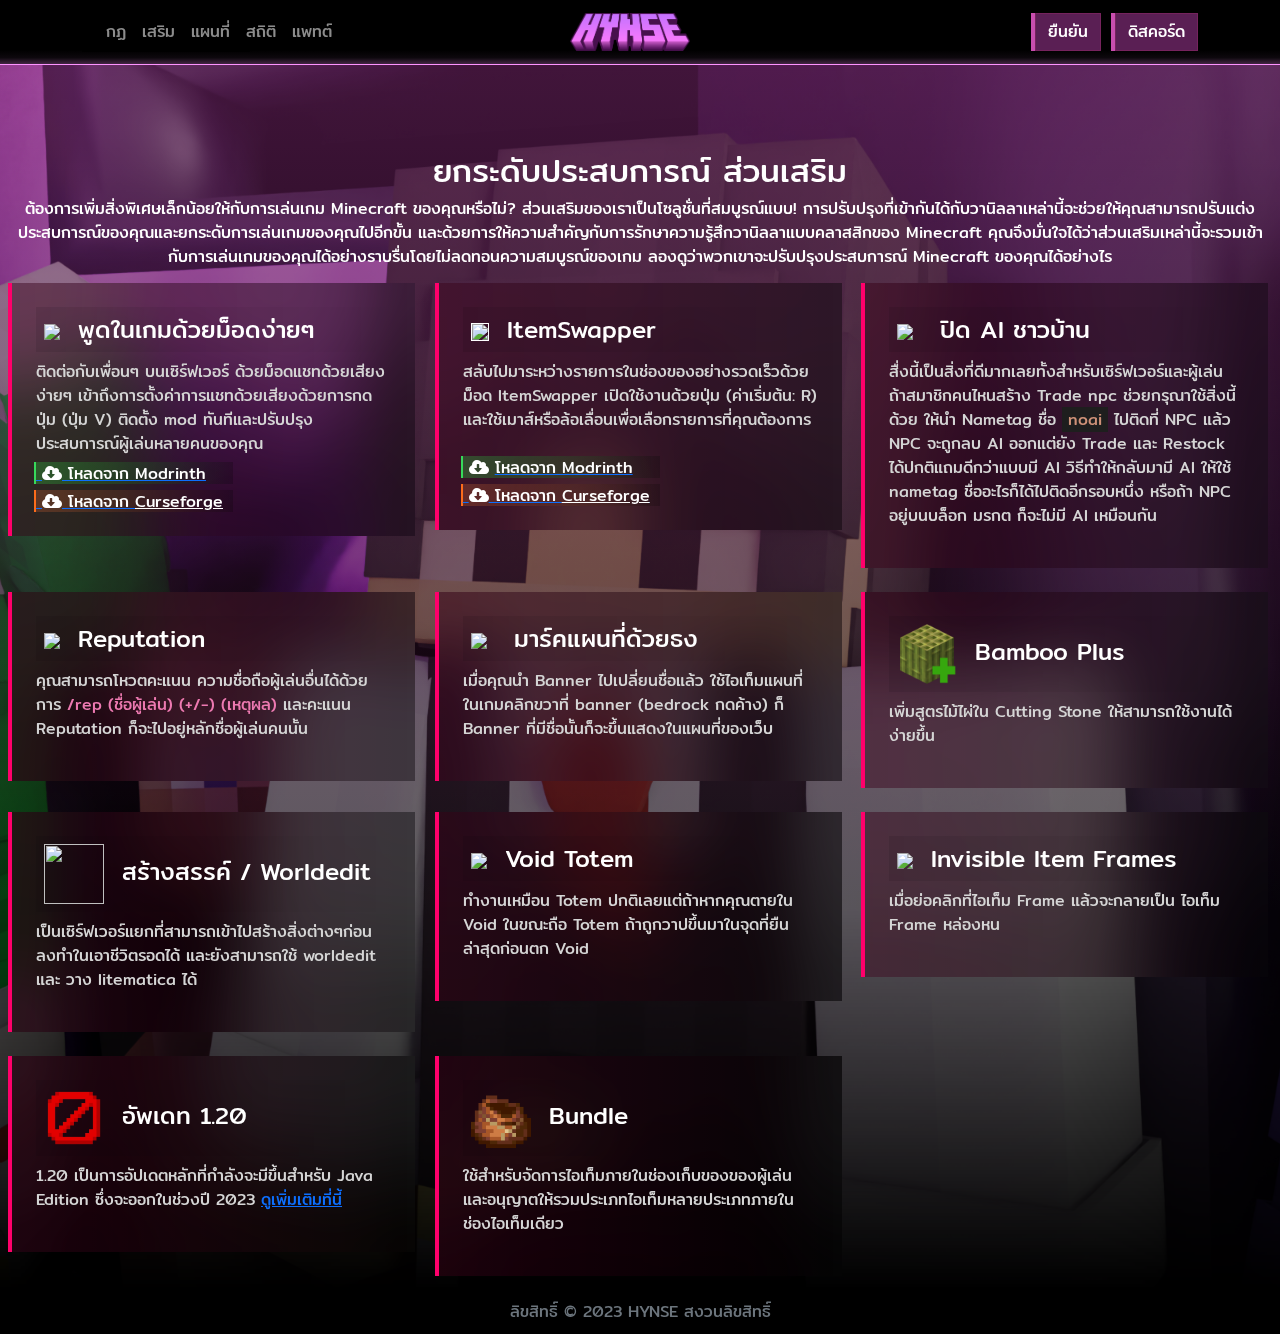
==== add/index.html @ a667f6a5 "ok ?" ====
<!DOCTYPE html><html lang="en"><head><meta charset="utf-8"><meta name="viewport" content="width=device-width, initial-scale=1.0, shrink-to-fit=no"><title>Hynse</title><meta name="theme-color" content="#ee77fc"><meta name="theme-color" content="#f6adf7"><meta name="twitter:title" content="Hynse"><meta name="twitter:card" content="summary_large_image"><meta property="og:type" content="website"><meta name="description" content="Join our friendly Minecraft Vanilla SMP community! Build, explore, and have fun with us."><meta property="og:image" content="https://hynse.xyz/assets/img/fialll.png"><meta name="twitter:image" content="https://hynse.xyz/assets/img/fialll.png"><meta name="twitter:description" content="Join our friendly Minecraft Vanilla SMP community! Build, explore, and have fun with us."><link rel="icon" type="image/webp" sizes="160x160" href="assets/img/Barrier_29_JE2_BE2.webp?h=d96793850f11bf1a2253c2ca79b911f8"><link rel="icon" type="image/webp" sizes="160x160" href="assets/img/Barrier_29_JE2_BE2.webp?h=d96793850f11bf1a2253c2ca79b911f8"><link rel="icon" type="image/webp" sizes="160x160" href="assets/img/Barrier_29_JE2_BE2.webp?h=d96793850f11bf1a2253c2ca79b911f8"><link rel="icon" type="image/webp" sizes="160x160" href="assets/img/Barrier_29_JE2_BE2.webp?h=d96793850f11bf1a2253c2ca79b911f8"><link rel="icon" type="image/webp" sizes="160x160" href="assets/img/Barrier_29_JE2_BE2.webp?h=d96793850f11bf1a2253c2ca79b911f8"><link rel="stylesheet" href="assets/bootstrap/css/bootstrap.min.css?h=025df1ec88740cad5ff14bb3380da6dd"><link rel="manifest" href="manifest.json?h=17667fe75cbc5a45f17fec8d36daf47d"><link rel="stylesheet" href="https://use.fontawesome.com/releases/v5.12.0/css/all.css"><link rel="stylesheet" href="assets/css/styles.min.css?h=5a03b7ab7f29a39e323f016cb0fefbed"></head><body style="font-family: Mitr, sans-serif;background: rgb(0,0,0);"><nav class="navbar navbar-dark navbar-expand-md bg-dark py-3" style="--bs-dark: #000000;--bs-dark-rgb: 0,0,0;box-shadow: 0px 1px rgb(254,147,255);height: 64px;background: linear-gradient(0deg, rgba(254,147,255,0.26), rgba(255,158,255,0.05) 10%, rgb(0,0,0) 22%, #000000 48%);"><div class="container"><a class="navbar-brand d-flex align-items-center" href="../"><span class="d-flex justify-content-center align-items-center me-2 bs-icon" style="background: rgba(0,0,0,0);width: 150px;"><img src="assets/img/clean.png?h=e074d24e19dea896b72e2fbdc719786b" style="width: 120px;"></span></a><button data-bs-toggle="collapse" class="navbar-toggler border-0 shadow-none" data-bs-target="#navcol-6"><span class="visually-hidden">Toggle navigation</span><span class="navbar-toggler-icon"></span></button><div class="collapse navbar-collapse flex-grow-0 order-md-first" id="navcol-6" style="backdrop-filter: blur(5px) brightness(37%);"><ul class="navbar-nav me-auto" style="width: 167.953px;padding-left: 16px;"><li class="nav-item"><a class="nav-link" href="../rules">กฏ</a></li><li class="nav-item"><a class="nav-link" href="../add">เสริม</a></li><li class="nav-item"><a class="nav-link" href="../maps">แผนที่</a></li><li class="nav-item"><a class="nav-link" href="../statistics">สถิติ</a></li><li class="nav-item"><a class="nav-link" href="../patch">แพทต์</a></li></ul><div class="d-md-none my-2"><a class="btn btn-primary" role="button" style="margin-right: 17px;margin-left: 16px;margin-bottom: 8px;box-shadow: -5px 0px var(--bs-btn-hover-border-color);border-radius: 0px;" href="../join">ยืนยัน</a><a class="btn btn-primary" role="button" style="margin-bottom: 8px;border-radius: 0px;box-shadow: -5px 0px var(--bs-btn-hover-border-color);" href="../discord">ดิสคอร์ด</a></div></div><div class="d-none d-md-block"><a class="btn btn-primary" role="button" href="../join" style="margin-right: 14px;border-radius: 0px;box-shadow: -4px 0px #c94eae;">ยืนยัน</a><a class="btn btn-primary" role="button" href="../discord" style="padding-top: 6px;border-radius: 0px;box-shadow: -4px 0px #c94eae;">ดิสคอร์ด</a></div></div></nav><div class="container py-4 py-xl-5" style="width: 100%;max-width: 100%;background: linear-gradient(0deg, black, rgba(0,0,0,0.58) 31%, rgba(113,35,101,0.57)), url(&quot;assets/img/0019.png?h=3fcc32753471f95927506f631bbe4429&quot;) center / cover no-repeat;color: rgb(255,255,255);height: 90%;padding-bottom: 13px !important;min-height: 90%;"><div class="row mb-5"><div class="col-md-8 col-xl-6 text-center mx-auto" style="width: 100%;padding-top: 39px;"><h2 style="color: rgb(255,255,255);">ยกระดับประสบการณ์ ส่วนเสริม</h2><p class="w-lg-50">ต้องการเพิ่มสิ่งพิเศษเล็กน้อยให้กับการเล่นเกม Minecraft ของคุณหรือไม่? ส่วนเสริมของเราเป็นโซลูชั่นที่สมบูรณ์แบบ! การปรับปรุงที่เข้ากันได้กับวานิลลาเหล่านี้จะช่วยให้คุณสามารถปรับแต่งประสบการณ์ของคุณและยกระดับการเล่นเกมของคุณไปอีกขั้น และด้วยการให้ความสำคัญกับการรักษาความรู้สึกวานิลลาแบบคลาสสิกของ Minecraft คุณจึงมั่นใจได้ว่าส่วนเสริมเหล่านี้จะรวมเข้ากับการเล่นเกมของคุณได้อย่างราบรื่นโดยไม่ลดทอนความสมบูรณ์ของเกม ลองดูว่าพวกเขาจะปรับปรุงประสบการณ์ Minecraft ของคุณได้อย่างไร</p></div></div><div class="row gy-4 row-cols-1 row-cols-md-2 row-cols-xl-3" style="margin-top: -74px;"><div class="col-md-6"><div class="p-4" style="backdrop-filter: blur(35px) brightness(61%);box-shadow: -4px 0px #ff006b;background: linear-gradient(90deg, rgba(255,0,107,0.1), rgba(0,0,0,0));"><h4 style="backdrop-filter: brightness(0%);padding: 8px;"><img src="https://cdn.modrinth.com/data/9eGKb6K1/icon.png" style="width: 60px;">&nbsp; พูดในเกมด้วยม็อดง่ายๆ</h4><p style="color: rgb(213,213,213);margin-bottom: 0px;height: 102px;">ติดต่อกับเพื่อนๆ บนเซิร์ฟเวอร์ ด้วยม็อดแชทด้วยเสียงง่ายๆ เข้าถึงการตั้งค่าการแชทด้วยเสียงด้วยการกดปุ่ม (ปุ่ม V) ติดตั้ง mod ทันทีและปรับปรุงประสบการณ์ผู้เล่นหลายคนของคุณ<br></p><p style="color: rgb(213,213,213);height: 22px;margin-bottom: 6px;box-shadow: -2px 0px 0px rgb(55,217,91);background: linear-gradient(90deg, rgba(45,162,57,0.4), rgba(0,0,0,0.21));width: 197px;"><a href="https://modrinth.com/mod/simple-voice-chat" target="_blank">&nbsp;</a><i class="fas fa-cloud-download-alt" style="color: rgb(255,255,255);"></i><a href="https://modrinth.com/mod/simple-voice-chat" target="_blank"><span style="color: rgb(255, 255, 255);">&nbsp;โหลดจาก Modrinth</span></a><br></p><p style="color: rgb(213,213,213);height: 22px;margin-bottom: 0px;box-shadow: -2px 0px 0px rgb(252,108,27);background: linear-gradient(90deg, rgba(162,80,45,0.4), rgba(0,0,0,0.21));width: 197px;"><a href="https://www.curseforge.com/minecraft/mc-mods/simple-voice-chat" target="_blank">&nbsp;</a><i class="fas fa-cloud-download-alt" style="color: rgb(255,255,255);"></i><a href="https://www.curseforge.com/minecraft/mc-mods/simple-voice-chat" target="_blank"><span style="color: rgb(255, 255, 255);">&nbsp;โหลดจาก&nbsp;</span></a><a href="https://www.curseforge.com/minecraft/mc-mods/simple-voice-chat" target="_blank"><span style="text-decoration: underline; color: rgb(255, 255, 255);">Curseforge</span></a><br></p></div></div><div class="col-md-6"><div class="p-4" style="backdrop-filter: blur(35px) brightness(61%);box-shadow: -4px 0px #ff006b;background: linear-gradient(90deg, rgba(255,0,107,0.1), rgba(0,0,0,0));"><h4 style="backdrop-filter: brightness(0%);padding: 8px;"><img src="https://cdn.modrinth.com/data/RPOSBQgq/3e732c663c11291062cc08d8305e6a3f4763aa1d.png" style="width: 60px;border: 1px solid rgb(255,255,255);box-shadow: 0px 0px;">&nbsp; ItemSwapper</h4><p style="color: rgb(213,213,213);margin-bottom: 0px;height: 96px;">สลับไปมาระหว่างรายการในช่องของอย่างรวดเร็วด้วยม็อด ItemSwapper เปิดใช้งานด้วยปุ่ม (ค่าเริ่มต้น: R) และใช้เมาส์หรือล้อเลื่อนเพื่อเลือกรายการที่คุณต้องการ<br><br></p><p style="color: rgb(213,213,213);height: 22px;margin-bottom: 6px;box-shadow: -2px 0px 0px rgb(55,217,91);background: linear-gradient(90deg, rgba(45,162,57,0.4), rgba(0,0,0,0.21));width: 197px;">&nbsp;<i class="fas fa-cloud-download-alt" style="color: rgb(255,255,255);"></i><span style="color: rgb(255, 255, 255);">&nbsp;</span><a href="https://modrinth.com/mod/itemswapper" target="_blank"><span style="color: rgb(255, 255, 255);">โหลดจาก Modrinth</span></a><br></p><p style="color: rgb(213,213,213);height: 22px;margin-bottom: 0px;box-shadow: -2px 0px 0px rgb(252,108,27);background: linear-gradient(90deg, rgba(162,80,45,0.4), rgba(0,0,0,0.21));width: 197px;"><a href="https://www.curseforge.com/minecraft/mc-mods/itemswapper" target="_blank">&nbsp;</a><i class="fas fa-cloud-download-alt" style="color: rgb(255,255,255);"></i><a href="https://www.curseforge.com/minecraft/mc-mods/itemswapper" target="_blank"><span style="color: rgb(255, 255, 255);">&nbsp;โหลดจาก&nbsp;</span></a><a href="https://www.curseforge.com/minecraft/mc-mods/itemswapper" target="_blank"><span style="text-decoration: underline; color: rgb(255, 255, 255);">Curseforge</span></a><br></p></div></div><div class="col-md-6"><div class="p-4" style="backdrop-filter: blur(35px) brightness(61%);box-shadow: -4px 0px #ff006b;background: linear-gradient(90deg, rgba(255,0,107,0.1), rgba(0,0,0,0));"><h4 style="backdrop-filter: brightness(0%);padding: 8px;"><img src="https://minecraftfaces.com/wp-content/bigfaces/big-villager-face.png" style="width: 60px;">&nbsp; &nbsp;ปิด&nbsp;AI ชาวบ้าน</h4><p style="color: rgb(213,213,213);"><span style="color: var(--bs-card-color); background-color: initial;">สื่งนี้เป็นสิ่งที่ดีมากเลยทั้งสำหรับเซิร์ฟเวอร์และผู้เล่น ถ้าสมาชิกคนไหนสร้าง Trade npc ช่วยกรุณาใช้สิ่งนี้ด้วย ให้นำ Nametag ชื่อ&nbsp;</span><span style="color: rgb(206, 145, 120); background-color: rgb(30, 30, 30);">&nbsp;noai&nbsp;</span><span style="color: var(--bs-card-color); background-color: initial;">&nbsp;ไปติดที่ NPC แล้ว NPC จะถูกลบ AI ออกแต่ยัง Trade และ Restock ได้ปกติแถมดีกว่าแบบมี AI วิธีทำให้กลับมามี AI ให้ใช้ nametag ชื่ออะไรก็ได้ไปติดอีกรอบหนึ่ง หรือถ้า NPC อยู่บนบล็อก มรกต ก็จะไม่มี AI เหมือนกัน</span><br></p></div></div><div class="col-md-6"><div class="p-4" style="backdrop-filter: blur(35px) brightness(61%);box-shadow: -4px 0px #ff006b;background: linear-gradient(90deg, rgba(255,0,107,0.1), rgba(0,0,0,0));"><h4 style="backdrop-filter: brightness(0%);padding: 8px;"><img src="https://cdn.modrinth.com/data/tIzx0Tnh/89fbb2deaa96146a2d5098bd99501d0bfac73eb3.png" style="width: 60px;">&nbsp; Reputation</h4><p style="color: rgb(213,213,213);">คุณสามารถโหวตคะแนน ความชื่อถือผู้เล่นอื่นได้ด้วย การ <span style="color: rgb(237, 121, 177);">/rep (ชื่อผู้เล่น) (+/-) (เหตุผล)</span> และคะแนน Reputation ก็จะไปอยู่หลักชื่อผู้เล่นคนนั้น</p></div></div><div class="col-md-6"><div class="p-4" style="backdrop-filter: blur(35px) brightness(61%);box-shadow: -4px 0px #ff006b;background: linear-gradient(90deg, rgba(255,0,107,0.1), rgba(0,0,0,0));"><h4 style="backdrop-filter: brightness(0%);padding: 8px;"><img src="https://www.spigotmc.org/data/resource_icons/88/88979.jpg?1613216734" style="width: 60px;">&nbsp; &nbsp;มาร์คแผนที่ด้วยธง</h4><p style="color: rgb(213,213,213);">เมื่อคุณนำ Banner ไปเปลี่ยนชื่อแล้ว ใช้ไอเท็มแผนที่ในเกมคลิกขวาที่ banner (bedrock กดค้าง) ก็ Banner ที่มีชื่อนั้นก็จะขึ้นแสดงในแผนที่ของเว็บ</p></div></div><div class="col-md-6"><div class="p-4" style="backdrop-filter: blur(35px) brightness(61%);box-shadow: -4px 0px #ff006b;background: linear-gradient(90deg, rgba(255,0,107,0.1), rgba(0,0,0,0));"><h4 style="backdrop-filter: brightness(0%);padding: 8px;"><img src="assets/img/Block_of_Bamboo_JE2.png?h=621485961ec3f457bf470f9cc90daad4" style="width: 60px;">&nbsp; Bamboo Plus</h4><p style="color: rgb(213,213,213);">เพิ่มสูตรไม้ไผ่ใน Cutting Stone ให้สามารถใช้งานได้ง่ายขึ้น</p></div></div><div class="col-md-6"><div class="p-4" style="backdrop-filter: blur(35px) brightness(61%);box-shadow: -4px 0px #ff006b;background: linear-gradient(90deg, rgba(255,0,107,0.1), rgba(0,0,0,0));"><h4 style="backdrop-filter: brightness(0%);padding: 8px;"><img src="https://enginehub.org/_next/static/media/worldedit-icon.48f7b47a.png" style="width: 60px;" width="60" height="60">&nbsp; สร้างสรรค์ / Worldedit</h4><p style="color: rgb(213,213,213);">เป็นเซิร์ฟเวอร์แยกที่สามารถเข้าไปสร้างสิ่งต่างๆก่อนลงทำในเอาชีวิตรอดได้ และยังสามารถใช้ worldedit และ วาง litematica ได้</p></div></div><div class="col-md-6"><div class="p-4" style="backdrop-filter: blur(35px) brightness(61%);box-shadow: -4px 0px #ff006b;background: linear-gradient(90deg, rgba(255,0,107,0.1), rgba(0,0,0,0));"><h4 style="backdrop-filter: brightness(0%);padding: 8px;"><img src="https://media.forgecdn.net/avatars/346/907/637496198155528136.png" style="width: 60px;">&nbsp; Void Totem</h4><p style="color: rgb(213,213,213);">ทำงานเหมือน Totem ปกติเลยแต่ถ้าหากคุณตายใน Void ในขณะถือ Totem ถ้าถูกวาปขึ้นมาในจุดที่ยืนล่าสุดก่อนตก Void</p></div></div><div class="col-md-6"><div class="p-4" style="backdrop-filter: blur(35px) brightness(61%);box-shadow: -4px 0px #ff006b;background: linear-gradient(90deg, rgba(255,0,107,0.1), rgba(0,0,0,0));"><h4 style="backdrop-filter: brightness(0%);padding: 8px;"><img src="https://static.planetminecraft.com/files/image/minecraft/data-pack/2020/283/12731794-invisible-item-frames-x_l.webp" style="width: 60px;">&nbsp; Invisible Item Frames</h4><p style="color: rgb(213,213,213);">เมื่อย่อคลิกที่ไอเท็ม Frame แล้วจะกลายเป็น ไอเท็ม Frame หล่องหน</p></div></div><div class="col-md-6"><div class="p-4" style="backdrop-filter: blur(35px) brightness(61%);box-shadow: -4px 0px #ff006b;background: linear-gradient(90deg, rgba(255,0,107,0.1), rgba(0,0,0,0));"><h4 style="backdrop-filter: brightness(0%);padding: 8px;"><img src="assets/img/Barrier_29_JE2_BE2.webp?h=d96793850f11bf1a2253c2ca79b911f8" style="width: 60px;">&nbsp; อัพเดท 1.20</h4><p style="color: rgb(213,213,213);"><span style="color: var(--bs-card-color); background-color: initial;">1.20 เป็นการอัปเดตหลักที่กำลังจะมีขึ้นสำหรับ Java Edition ซึ่งจะออกในช่วงปี 2023&nbsp;</span><a href="https://minecraft.fandom.com/wiki/Java_Edition_1.20"><span style="color: var(--bs-link-color); background-color: initial;">ดูเพิ่มเติมที่นี้</span></a><br></p></div></div><div class="col-md-6"><div class="p-4" style="backdrop-filter: blur(35px) brightness(61%);box-shadow: -4px 0px #ff006b;background: linear-gradient(90deg, rgba(255,0,107,0.1), rgba(0,0,0,0));"><h4 style="backdrop-filter: brightness(0%);padding: 8px;"><img src="assets/img/Bundle_JE2.png?h=54779ab8bd50c41a351d8bd94dde86e4" style="width: 60px;">&nbsp; Bundle</h4><p style="color: rgb(213,213,213);">ใช้สำหรับจัดการไอเท็มภายในช่องเก็บของของผู้เล่น และอนุญาตให้รวมประเภทไอเท็มหลายประเภทภายในช่องไอเท็มเดียว<br></p></div></div></div></div><footer style="background: #000000;height: 5vh;"><div class="container d-md-flex justify-content-md-center align-items-md-center py-4 py-lg-5" style="padding-top: 6px!important;height: 100%;padding-bottom: 6px!important;"><hr><div class="d-flex justify-content-between align-items-center pt-3" style="padding-top: 0px !important;"><p class="text-muted d-md-flex justify-content-md-center align-items-md-center mb-0">ลิขสิทธิ์ © 2023 HYNSE สงวนลิขสิทธิ์<br></p><ul class="list-inline mb-0"></ul></div></div></footer><script src="https://cdnjs.cloudflare.com/ajax/libs/jquery/3.6.0/jquery.min.js"></script><script src="https://cdn.jsdelivr.net/npm/bootstrap@5.2.2/dist/js/bootstrap.bundle.min.js"></script><script src="assets/js/script.min.js?h=9ded01a605c31cbf3428dee8e52473a3"></script></body></html>
---- add/assets/css/styles.min.css ----
@font-face{font-family:Mitr;src:url(../../assets/fonts//s/mitr/v11/pxiLypw5ucZF-Sg4Maj_.woff2?h=e57b99984607ef0287b23e6c9ca3bd6f) format('woff2');font-weight:400;font-style:normal;font-display:swap;unicode-range:U+0E01-0E5B,U+200C-200D,U+25CC}@font-face{font-family:Mitr;src:url(../../assets/fonts//s/mitr/v11/pxiLypw5ucZF-TM4Maj_.woff2?h=e57b99984607ef0287b23e6c9ca3bd6f) format('woff2');font-weight:400;font-style:normal;font-display:swap;unicode-range:U+0102-0103,U+0110-0111,U+0128-0129,U+0168-0169,U+01A0-01A1,U+01AF-01B0,U+1EA0-1EF9,U+20AB}@font-face{font-family:Mitr;src:url(../../assets/fonts//s/mitr/v11/pxiLypw5ucZF-TI4Maj_.woff2?h=e57b99984607ef0287b23e6c9ca3bd6f) format('woff2');font-weight:400;font-style:normal;font-display:swap;unicode-range:U+0100-024F,U+0259,U+1E00-1EFF,U+2020,U+20A0-20AB,U+20AD-20CF,U+2113,U+2C60-2C7F,U+A720-A7FF}@font-face{font-family:Mitr;src:url(../../assets/fonts//s/mitr/v11/pxiLypw5ucZF-Tw4MQ.woff2?h=e57b99984607ef0287b23e6c9ca3bd6f) format('woff2');font-weight:400;font-style:normal;font-display:swap;unicode-range:U+0000-00FF,U+0131,U+0152-0153,U+02BB-02BC,U+02C6,U+02DA,U+02DC,U+2000-206F,U+2074,U+20AC,U+2122,U+2191,U+2193,U+2212,U+2215,U+FEFF,U+FFFD}.accordion collapse{border:0}.accordion-button:focus{box-shadow:none;border:none}.accordion-button:not(.collapsed){background:0 0;color:#ff9800;box-shadow:none;border-bottom:none}.accordion-button::after{width:auto;height:auto;content:"+";font-size:40px;background-image:none;font-weight:100;color:#1b6ce5;transform:translateY(-4px)}.accordion-button:not(.collapsed)::after{width:auto;height:auto;background-image:none;content:"-";font-size:48px;transform:translate(-5px,-4px);transform:rotate(0)}.cd-words-wrapper{display:inline-block;position:relative;text-align:left;font-size:70px}.cd-words-wrapper b{display:inline-block;position:absolute;white-space:nowrap;left:0;top:0}.blc{font-size:70px}.cd-words-wrapper b.is-visible{position:relative}.cd-headline.clip span{display:inline-block;padding:.2em 0}.cd-headline.clip .cd-words-wrapper{overflow:hidden;vertical-align:top}.cd-headline.clip b,.feature:hover>.overlay{opacity:0}.cd-headline b.is-visible{opacity:1;font-weight:900}h2{color:#690}.feature{height:60vh;overflow:hidden}.feature-picture{height:100%;width:100%;transition:.5s;-webkit-transition:.5s}.feature:hover>.feature-picture{transform:scale(1.1)}.overlay{background-color:rgba(0,0,0,.7);position:absolute;top:0;height:100%;width:100%;display:flex;opacity:1;transition:opacity .5s}.fit-cover{object-fit:cover}.bs-icon{--bs-icon-size:.75rem;display:flex;flex-shrink:0;justify-content:center;align-items:center;font-size:var(--bs-icon-size);width:calc(var(--bs-icon-size) * 2);height:calc(var(--bs-icon-size) * 2);color:var(--bs-primary)}.bs-icon-xs{--bs-icon-size:1rem;width:calc(var(--bs-icon-size) * 1.5);height:calc(var(--bs-icon-size) * 1.5)}.bs-icon-sm{--bs-icon-size:1rem}.bs-icon-md{--bs-icon-size:1.5rem}.bs-icon-lg{--bs-icon-size:2rem}.bs-icon-xl{--bs-icon-size:2.5rem}.bs-icon.bs-icon-primary{color:var(--bs-white);background:var(--bs-primary)}.bs-icon.bs-icon-primary-light{color:var(--bs-primary);background:rgba(var(--bs-primary-rgb),.2)}.bs-icon.bs-icon-semi-white{color:var(--bs-primary);background:rgba(255,255,255,.5)}.bs-icon.bs-icon-rounded{border-radius:.5rem}.bs-icon.bs-icon-circle{border-radius:50%}.header{position:relative;text-align:center;background:linear-gradient(60deg,#543ab7 0,#00acc1 100%);color:#fff}.inner-header{height:65vh;width:100%;margin:0;padding:0}.flex{display:flex;justify-content:center;align-items:center;text-align:center}.waves{position:relative;width:100%;height:15vh;margin-bottom:-7px;min-height:100px;max-height:150px}.content{position:relative;height:20vh;text-align:center;background-color:#fff}@media (max-width:768px){.waves{height:40px;min-height:40px}.content{height:30vh}}.btn-primary{--bs-btn-color:#fff;--bs-btn-bg:rgba(197,68,184,0.46);--bs-btn-border-color:rgba(128,37,97,0.7);--bs-btn-hover-color:#fff;--bs-btn-hover-bg:rgba(224,100,212,0.61);--bs-btn-hover-border-color:rgba(239,98,217,0.74);--bs-btn-focus-shadow-rgb:49,132,253;--bs-btn-active-color:#fff;--bs-btn-active-bg:#980aca;--bs-btn-active-border-color:#ffffff;--bs-btn-active-shadow:inset 0 3px 5px rgba(0, 0, 0, 0.125);--bs-btn-disabled-color:#777777;--bs-btn-disabled-bg:#fd0dc8;--bs-btn-disabled-border-color:#a9aaab}.btn-outline-primary{--bs-btn-color:#aa719d;--bs-btn-border-color:#8f407d;--bs-btn-hover-color:#ffffff;--bs-btn-hover-bg:rgba(253,13,229,0.3);--bs-btn-hover-border-color:rgba(231,76,206,0.61);--bs-btn-focus-shadow-rgb:13,110,253;--bs-btn-active-color:#fff;--bs-btn-active-bg:#0d6efd;--bs-btn-active-border-color:#0d6efd;--bs-btn-active-shadow:inset 0 3px 5px rgba(0, 0, 0, 0.125);--bs-btn-disabled-color:#0d6efd;--bs-btn-disabled-bg:transparent;--bs-btn-disabled-border-color:#0d6efd;--bs-gradient:none}.bg-primary{--bs-bg-opacity:1;background-color:#bb1d2f!important}
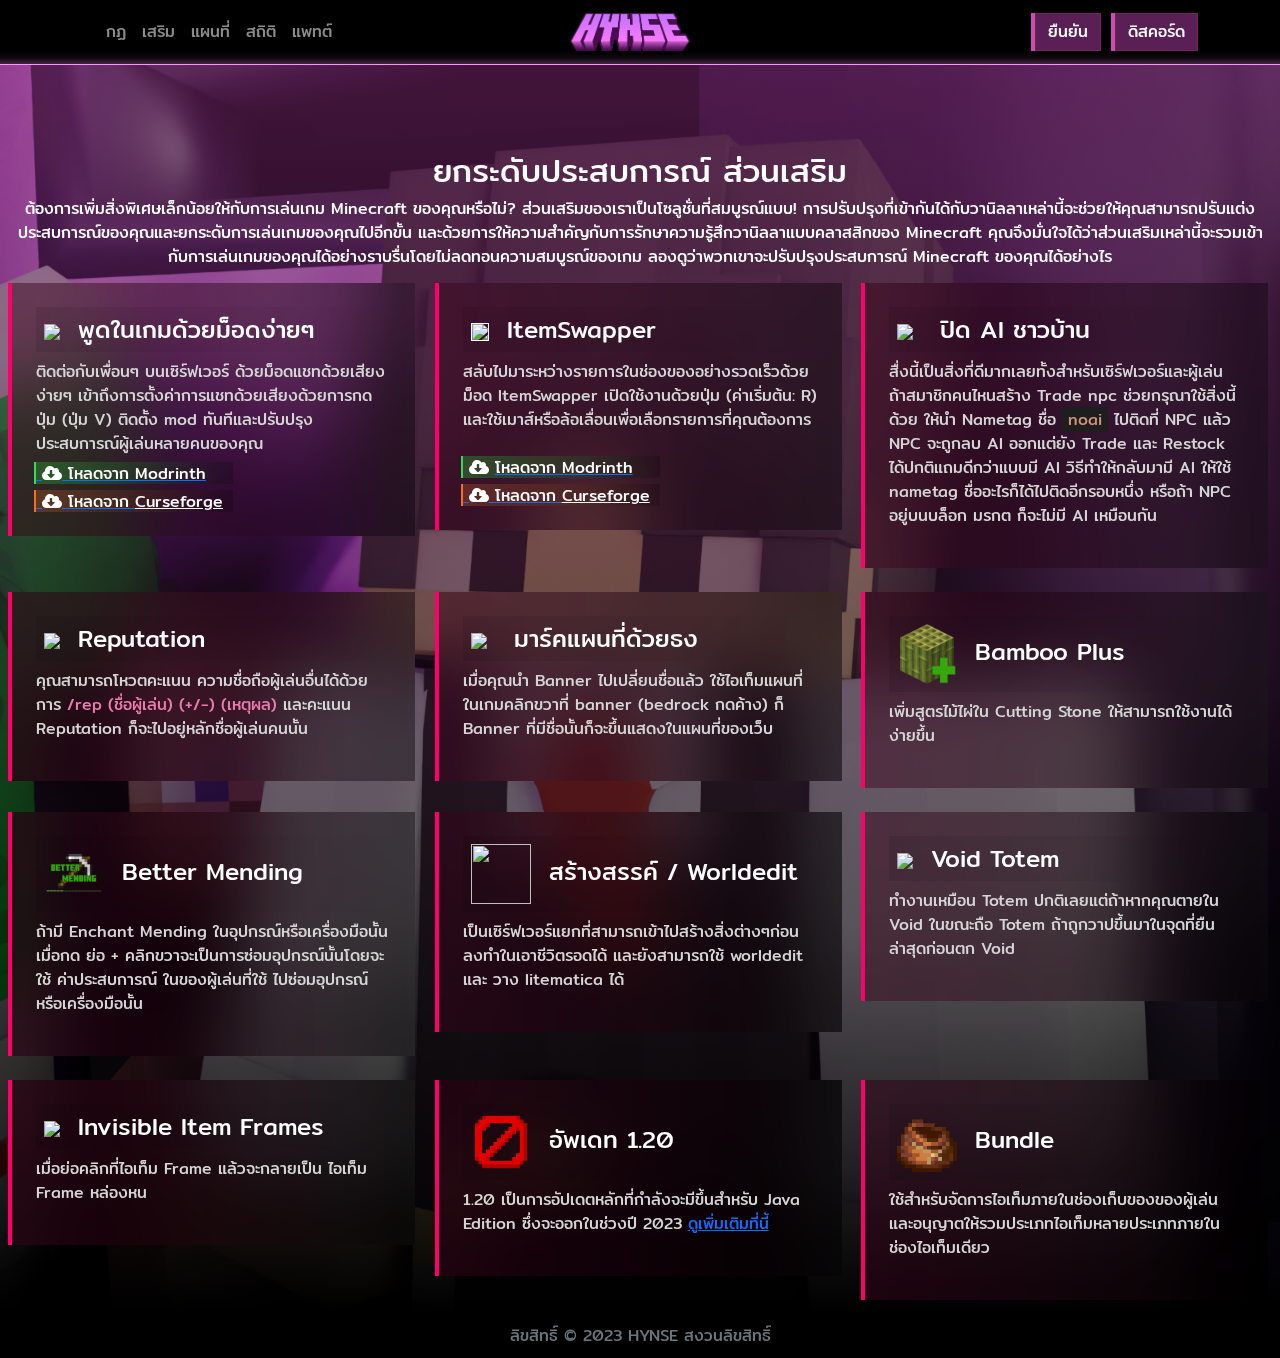
==== commit 2c2b22cf: "update better mending" ====
--- a/add/index.html
+++ b/add/index.html
@@ -1 +1 @@
-<!DOCTYPE html><html lang="en"><head><meta charset="utf-8"><meta name="viewport" content="width=device-width, initial-scale=1.0, shrink-to-fit=no"><title>Hynse</title><meta name="theme-color" content="#ee77fc"><meta name="theme-color" content="#f6adf7"><meta name="twitter:title" content="Hynse"><meta name="twitter:card" content="summary_large_image"><meta property="og:type" content="website"><meta name="description" content="Join our friendly Minecraft Vanilla SMP community! Build, explore, and have fun with us."><meta property="og:image" content="https://hynse.xyz/assets/img/fialll.png"><meta name="twitter:image" content="https://hynse.xyz/assets/img/fialll.png"><meta name="twitter:description" content="Join our friendly Minecraft Vanilla SMP community! Build, explore, and have fun with us."><link rel="icon" type="image/webp" sizes="160x160" href="assets/img/Barrier_29_JE2_BE2.webp?h=d96793850f11bf1a2253c2ca79b911f8"><link rel="icon" type="image/webp" sizes="160x160" href="assets/img/Barrier_29_JE2_BE2.webp?h=d96793850f11bf1a2253c2ca79b911f8"><link rel="icon" type="image/webp" sizes="160x160" href="assets/img/Barrier_29_JE2_BE2.webp?h=d96793850f11bf1a2253c2ca79b911f8"><link rel="icon" type="image/webp" sizes="160x160" href="assets/img/Barrier_29_JE2_BE2.webp?h=d96793850f11bf1a2253c2ca79b911f8"><link rel="icon" type="image/webp" sizes="160x160" href="assets/img/Barrier_29_JE2_BE2.webp?h=d96793850f11bf1a2253c2ca79b911f8"><link rel="stylesheet" href="assets/bootstrap/css/bootstrap.min.css?h=025df1ec88740cad5ff14bb3380da6dd"><link rel="manifest" href="manifest.json?h=17667fe75cbc5a45f17fec8d36daf47d"><link rel="stylesheet" href="https://use.fontawesome.com/releases/v5.12.0/css/all.css"><link rel="stylesheet" href="assets/css/styles.min.css?h=5a03b7ab7f29a39e323f016cb0fefbed"></head><body style="font-family: Mitr, sans-serif;background: rgb(0,0,0);"><nav class="navbar navbar-dark navbar-expand-md bg-dark py-3" style="--bs-dark: #000000;--bs-dark-rgb: 0,0,0;box-shadow: 0px 1px rgb(254,147,255);height: 64px;background: linear-gradient(0deg, rgba(254,147,255,0.26), rgba(255,158,255,0.05) 10%, rgb(0,0,0) 22%, #000000 48%);"><div class="container"><a class="navbar-brand d-flex align-items-center" href="../"><span class="d-flex justify-content-center align-items-center me-2 bs-icon" style="background: rgba(0,0,0,0);width: 150px;"><img src="assets/img/clean.png?h=e074d24e19dea896b72e2fbdc719786b" style="width: 120px;"></span></a><button data-bs-toggle="collapse" class="navbar-toggler border-0 shadow-none" data-bs-target="#navcol-6"><span class="visually-hidden">Toggle navigation</span><span class="navbar-toggler-icon"></span></button><div class="collapse navbar-collapse flex-grow-0 order-md-first" id="navcol-6" style="backdrop-filter: blur(5px) brightness(37%);"><ul class="navbar-nav me-auto" style="width: 167.953px;padding-left: 16px;"><li class="nav-item"><a class="nav-link" href="../rules">กฏ</a></li><li class="nav-item"><a class="nav-link" href="../add">เสริม</a></li><li class="nav-item"><a class="nav-link" href="../maps">แผนที่</a></li><li class="nav-item"><a class="nav-link" href="../statistics">สถิติ</a></li><li class="nav-item"><a class="nav-link" href="../patch">แพทต์</a></li></ul><div class="d-md-none my-2"><a class="btn btn-primary" role="button" style="margin-right: 17px;margin-left: 16px;margin-bottom: 8px;box-shadow: -5px 0px var(--bs-btn-hover-border-color);border-radius: 0px;" href="../join">ยืนยัน</a><a class="btn btn-primary" role="button" style="margin-bottom: 8px;border-radius: 0px;box-shadow: -5px 0px var(--bs-btn-hover-border-color);" href="../discord">ดิสคอร์ด</a></div></div><div class="d-none d-md-block"><a class="btn btn-primary" role="button" href="../join" style="margin-right: 14px;border-radius: 0px;box-shadow: -4px 0px #c94eae;">ยืนยัน</a><a class="btn btn-primary" role="button" href="../discord" style="padding-top: 6px;border-radius: 0px;box-shadow: -4px 0px #c94eae;">ดิสคอร์ด</a></div></div></nav><div class="container py-4 py-xl-5" style="width: 100%;max-width: 100%;background: linear-gradient(0deg, black, rgba(0,0,0,0.58) 31%, rgba(113,35,101,0.57)), url(&quot;assets/img/0019.png?h=3fcc32753471f95927506f631bbe4429&quot;) center / cover no-repeat;color: rgb(255,255,255);height: 90%;padding-bottom: 13px !important;min-height: 90%;"><div class="row mb-5"><div class="col-md-8 col-xl-6 text-center mx-auto" style="width: 100%;padding-top: 39px;"><h2 style="color: rgb(255,255,255);">ยกระดับประสบการณ์ ส่วนเสริม</h2><p class="w-lg-50">ต้องการเพิ่มสิ่งพิเศษเล็กน้อยให้กับการเล่นเกม Minecraft ของคุณหรือไม่? ส่วนเสริมของเราเป็นโซลูชั่นที่สมบูรณ์แบบ! การปรับปรุงที่เข้ากันได้กับวานิลลาเหล่านี้จะช่วยให้คุณสามารถปรับแต่งประสบการณ์ของคุณและยกระดับการเล่นเกมของคุณไปอีกขั้น และด้วยการให้ความสำคัญกับการรักษาความรู้สึกวานิลลาแบบคลาสสิกของ Minecraft คุณจึงมั่นใจได้ว่าส่วนเสริมเหล่านี้จะรวมเข้ากับการเล่นเกมของคุณได้อย่างราบรื่นโดยไม่ลดทอนความสมบูรณ์ของเกม ลองดูว่าพวกเขาจะปรับปรุงประสบการณ์ Minecraft ของคุณได้อย่างไร</p></div></div><div class="row gy-4 row-cols-1 row-cols-md-2 row-cols-xl-3" style="margin-top: -74px;"><div class="col-md-6"><div class="p-4" style="backdrop-filter: blur(35px) brightness(61%);box-shadow: -4px 0px #ff006b;background: linear-gradient(90deg, rgba(255,0,107,0.1), rgba(0,0,0,0));"><h4 style="backdrop-filter: brightness(0%);padding: 8px;"><img src="https://cdn.modrinth.com/data/9eGKb6K1/icon.png" style="width: 60px;">&nbsp; พูดในเกมด้วยม็อดง่ายๆ</h4><p style="color: rgb(213,213,213);margin-bottom: 0px;height: 102px;">ติดต่อกับเพื่อนๆ บนเซิร์ฟเวอร์ ด้วยม็อดแชทด้วยเสียงง่ายๆ เข้าถึงการตั้งค่าการแชทด้วยเสียงด้วยการกดปุ่ม (ปุ่ม V) ติดตั้ง mod ทันทีและปรับปรุงประสบการณ์ผู้เล่นหลายคนของคุณ<br></p><p style="color: rgb(213,213,213);height: 22px;margin-bottom: 6px;box-shadow: -2px 0px 0px rgb(55,217,91);background: linear-gradient(90deg, rgba(45,162,57,0.4), rgba(0,0,0,0.21));width: 197px;"><a href="https://modrinth.com/mod/simple-voice-chat" target="_blank">&nbsp;</a><i class="fas fa-cloud-download-alt" style="color: rgb(255,255,255);"></i><a href="https://modrinth.com/mod/simple-voice-chat" target="_blank"><span style="color: rgb(255, 255, 255);">&nbsp;โหลดจาก Modrinth</span></a><br></p><p style="color: rgb(213,213,213);height: 22px;margin-bottom: 0px;box-shadow: -2px 0px 0px rgb(252,108,27);background: linear-gradient(90deg, rgba(162,80,45,0.4), rgba(0,0,0,0.21));width: 197px;"><a href="https://www.curseforge.com/minecraft/mc-mods/simple-voice-chat" target="_blank">&nbsp;</a><i class="fas fa-cloud-download-alt" style="color: rgb(255,255,255);"></i><a href="https://www.curseforge.com/minecraft/mc-mods/simple-voice-chat" target="_blank"><span style="color: rgb(255, 255, 255);">&nbsp;โหลดจาก&nbsp;</span></a><a href="https://www.curseforge.com/minecraft/mc-mods/simple-voice-chat" target="_blank"><span style="text-decoration: underline; color: rgb(255, 255, 255);">Curseforge</span></a><br></p></div></div><div class="col-md-6"><div class="p-4" style="backdrop-filter: blur(35px) brightness(61%);box-shadow: -4px 0px #ff006b;background: linear-gradient(90deg, rgba(255,0,107,0.1), rgba(0,0,0,0));"><h4 style="backdrop-filter: brightness(0%);padding: 8px;"><img src="https://cdn.modrinth.com/data/RPOSBQgq/3e732c663c11291062cc08d8305e6a3f4763aa1d.png" style="width: 60px;border: 1px solid rgb(255,255,255);box-shadow: 0px 0px;">&nbsp; ItemSwapper</h4><p style="color: rgb(213,213,213);margin-bottom: 0px;height: 96px;">สลับไปมาระหว่างรายการในช่องของอย่างรวดเร็วด้วยม็อด ItemSwapper เปิดใช้งานด้วยปุ่ม (ค่าเริ่มต้น: R) และใช้เมาส์หรือล้อเลื่อนเพื่อเลือกรายการที่คุณต้องการ<br><br></p><p style="color: rgb(213,213,213);height: 22px;margin-bottom: 6px;box-shadow: -2px 0px 0px rgb(55,217,91);background: linear-gradient(90deg, rgba(45,162,57,0.4), rgba(0,0,0,0.21));width: 197px;">&nbsp;<i class="fas fa-cloud-download-alt" style="color: rgb(255,255,255);"></i><span style="color: rgb(255, 255, 255);">&nbsp;</span><a href="https://modrinth.com/mod/itemswapper" target="_blank"><span style="color: rgb(255, 255, 255);">โหลดจาก Modrinth</span></a><br></p><p style="color: rgb(213,213,213);height: 22px;margin-bottom: 0px;box-shadow: -2px 0px 0px rgb(252,108,27);background: linear-gradient(90deg, rgba(162,80,45,0.4), rgba(0,0,0,0.21));width: 197px;"><a href="https://www.curseforge.com/minecraft/mc-mods/itemswapper" target="_blank">&nbsp;</a><i class="fas fa-cloud-download-alt" style="color: rgb(255,255,255);"></i><a href="https://www.curseforge.com/minecraft/mc-mods/itemswapper" target="_blank"><span style="color: rgb(255, 255, 255);">&nbsp;โหลดจาก&nbsp;</span></a><a href="https://www.curseforge.com/minecraft/mc-mods/itemswapper" target="_blank"><span style="text-decoration: underline; color: rgb(255, 255, 255);">Curseforge</span></a><br></p></div></div><div class="col-md-6"><div class="p-4" style="backdrop-filter: blur(35px) brightness(61%);box-shadow: -4px 0px #ff006b;background: linear-gradient(90deg, rgba(255,0,107,0.1), rgba(0,0,0,0));"><h4 style="backdrop-filter: brightness(0%);padding: 8px;"><img src="https://minecraftfaces.com/wp-content/bigfaces/big-villager-face.png" style="width: 60px;">&nbsp; &nbsp;ปิด&nbsp;AI ชาวบ้าน</h4><p style="color: rgb(213,213,213);"><span style="color: var(--bs-card-color); background-color: initial;">สื่งนี้เป็นสิ่งที่ดีมากเลยทั้งสำหรับเซิร์ฟเวอร์และผู้เล่น ถ้าสมาชิกคนไหนสร้าง Trade npc ช่วยกรุณาใช้สิ่งนี้ด้วย ให้นำ Nametag ชื่อ&nbsp;</span><span style="color: rgb(206, 145, 120); background-color: rgb(30, 30, 30);">&nbsp;noai&nbsp;</span><span style="color: var(--bs-card-color); background-color: initial;">&nbsp;ไปติดที่ NPC แล้ว NPC จะถูกลบ AI ออกแต่ยัง Trade และ Restock ได้ปกติแถมดีกว่าแบบมี AI วิธีทำให้กลับมามี AI ให้ใช้ nametag ชื่ออะไรก็ได้ไปติดอีกรอบหนึ่ง หรือถ้า NPC อยู่บนบล็อก มรกต ก็จะไม่มี AI เหมือนกัน</span><br></p></div></div><div class="col-md-6"><div class="p-4" style="backdrop-filter: blur(35px) brightness(61%);box-shadow: -4px 0px #ff006b;background: linear-gradient(90deg, rgba(255,0,107,0.1), rgba(0,0,0,0));"><h4 style="backdrop-filter: brightness(0%);padding: 8px;"><img src="https://cdn.modrinth.com/data/tIzx0Tnh/89fbb2deaa96146a2d5098bd99501d0bfac73eb3.png" style="width: 60px;">&nbsp; Reputation</h4><p style="color: rgb(213,213,213);">คุณสามารถโหวตคะแนน ความชื่อถือผู้เล่นอื่นได้ด้วย การ <span style="color: rgb(237, 121, 177);">/rep (ชื่อผู้เล่น) (+/-) (เหตุผล)</span> และคะแนน Reputation ก็จะไปอยู่หลักชื่อผู้เล่นคนนั้น</p></div></div><div class="col-md-6"><div class="p-4" style="backdrop-filter: blur(35px) brightness(61%);box-shadow: -4px 0px #ff006b;background: linear-gradient(90deg, rgba(255,0,107,0.1), rgba(0,0,0,0));"><h4 style="backdrop-filter: brightness(0%);padding: 8px;"><img src="https://www.spigotmc.org/data/resource_icons/88/88979.jpg?1613216734" style="width: 60px;">&nbsp; &nbsp;มาร์คแผนที่ด้วยธง</h4><p style="color: rgb(213,213,213);">เมื่อคุณนำ Banner ไปเปลี่ยนชื่อแล้ว ใช้ไอเท็มแผนที่ในเกมคลิกขวาที่ banner (bedrock กดค้าง) ก็ Banner ที่มีชื่อนั้นก็จะขึ้นแสดงในแผนที่ของเว็บ</p></div></div><div class="col-md-6"><div class="p-4" style="backdrop-filter: blur(35px) brightness(61%);box-shadow: -4px 0px #ff006b;background: linear-gradient(90deg, rgba(255,0,107,0.1), rgba(0,0,0,0));"><h4 style="backdrop-filter: brightness(0%);padding: 8px;"><img src="assets/img/Block_of_Bamboo_JE2.png?h=621485961ec3f457bf470f9cc90daad4" style="width: 60px;">&nbsp; Bamboo Plus</h4><p style="color: rgb(213,213,213);">เพิ่มสูตรไม้ไผ่ใน Cutting Stone ให้สามารถใช้งานได้ง่ายขึ้น</p></div></div><div class="col-md-6"><div class="p-4" style="backdrop-filter: blur(35px) brightness(61%);box-shadow: -4px 0px #ff006b;background: linear-gradient(90deg, rgba(255,0,107,0.1), rgba(0,0,0,0));"><h4 style="backdrop-filter: brightness(0%);padding: 8px;"><img src="https://enginehub.org/_next/static/media/worldedit-icon.48f7b47a.png" style="width: 60px;" width="60" height="60">&nbsp; สร้างสรรค์ / Worldedit</h4><p style="color: rgb(213,213,213);">เป็นเซิร์ฟเวอร์แยกที่สามารถเข้าไปสร้างสิ่งต่างๆก่อนลงทำในเอาชีวิตรอดได้ และยังสามารถใช้ worldedit และ วาง litematica ได้</p></div></div><div class="col-md-6"><div class="p-4" style="backdrop-filter: blur(35px) brightness(61%);box-shadow: -4px 0px #ff006b;background: linear-gradient(90deg, rgba(255,0,107,0.1), rgba(0,0,0,0));"><h4 style="backdrop-filter: brightness(0%);padding: 8px;"><img src="https://media.forgecdn.net/avatars/346/907/637496198155528136.png" style="width: 60px;">&nbsp; Void Totem</h4><p style="color: rgb(213,213,213);">ทำงานเหมือน Totem ปกติเลยแต่ถ้าหากคุณตายใน Void ในขณะถือ Totem ถ้าถูกวาปขึ้นมาในจุดที่ยืนล่าสุดก่อนตก Void</p></div></div><div class="col-md-6"><div class="p-4" style="backdrop-filter: blur(35px) brightness(61%);box-shadow: -4px 0px #ff006b;background: linear-gradient(90deg, rgba(255,0,107,0.1), rgba(0,0,0,0));"><h4 style="backdrop-filter: brightness(0%);padding: 8px;"><img src="https://static.planetminecraft.com/files/image/minecraft/data-pack/2020/283/12731794-invisible-item-frames-x_l.webp" style="width: 60px;">&nbsp; Invisible Item Frames</h4><p style="color: rgb(213,213,213);">เมื่อย่อคลิกที่ไอเท็ม Frame แล้วจะกลายเป็น ไอเท็ม Frame หล่องหน</p></div></div><div class="col-md-6"><div class="p-4" style="backdrop-filter: blur(35px) brightness(61%);box-shadow: -4px 0px #ff006b;background: linear-gradient(90deg, rgba(255,0,107,0.1), rgba(0,0,0,0));"><h4 style="backdrop-filter: brightness(0%);padding: 8px;"><img src="assets/img/Barrier_29_JE2_BE2.webp?h=d96793850f11bf1a2253c2ca79b911f8" style="width: 60px;">&nbsp; อัพเดท 1.20</h4><p style="color: rgb(213,213,213);"><span style="color: var(--bs-card-color); background-color: initial;">1.20 เป็นการอัปเดตหลักที่กำลังจะมีขึ้นสำหรับ Java Edition ซึ่งจะออกในช่วงปี 2023&nbsp;</span><a href="https://minecraft.fandom.com/wiki/Java_Edition_1.20"><span style="color: var(--bs-link-color); background-color: initial;">ดูเพิ่มเติมที่นี้</span></a><br></p></div></div><div class="col-md-6"><div class="p-4" style="backdrop-filter: blur(35px) brightness(61%);box-shadow: -4px 0px #ff006b;background: linear-gradient(90deg, rgba(255,0,107,0.1), rgba(0,0,0,0));"><h4 style="backdrop-filter: brightness(0%);padding: 8px;"><img src="assets/img/Bundle_JE2.png?h=54779ab8bd50c41a351d8bd94dde86e4" style="width: 60px;">&nbsp; Bundle</h4><p style="color: rgb(213,213,213);">ใช้สำหรับจัดการไอเท็มภายในช่องเก็บของของผู้เล่น และอนุญาตให้รวมประเภทไอเท็มหลายประเภทภายในช่องไอเท็มเดียว<br></p></div></div></div></div><footer style="background: #000000;height: 5vh;"><div class="container d-md-flex justify-content-md-center align-items-md-center py-4 py-lg-5" style="padding-top: 6px!important;height: 100%;padding-bottom: 6px!important;"><hr><div class="d-flex justify-content-between align-items-center pt-3" style="padding-top: 0px !important;"><p class="text-muted d-md-flex justify-content-md-center align-items-md-center mb-0">ลิขสิทธิ์ © 2023 HYNSE สงวนลิขสิทธิ์<br></p><ul class="list-inline mb-0"></ul></div></div></footer><script src="https://cdnjs.cloudflare.com/ajax/libs/jquery/3.6.0/jquery.min.js"></script><script src="https://cdn.jsdelivr.net/npm/bootstrap@5.2.2/dist/js/bootstrap.bundle.min.js"></script><script src="assets/js/script.min.js?h=9ded01a605c31cbf3428dee8e52473a3"></script></body></html>+<!DOCTYPE html><html lang="en"><head><meta charset="utf-8"><meta name="viewport" content="width=device-width, initial-scale=1.0, shrink-to-fit=no"><title>Hynse</title><meta name="theme-color" content="#ee77fc"><meta name="theme-color" content="#f6adf7"><meta name="twitter:title" content="Hynse"><meta name="twitter:card" content="summary_large_image"><meta property="og:type" content="website"><meta name="description" content="Join our friendly Minecraft Vanilla SMP community! Build, explore, and have fun with us."><meta property="og:image" content="https://hynse.xyz/assets/img/fialll.png"><meta name="twitter:image" content="https://hynse.xyz/assets/img/fialll.png"><meta name="twitter:description" content="Join our friendly Minecraft Vanilla SMP community! Build, explore, and have fun with us."><link rel="icon" type="image/webp" sizes="160x160" href="assets/img/Barrier_29_JE2_BE2.webp?h=d96793850f11bf1a2253c2ca79b911f8"><link rel="icon" type="image/webp" sizes="160x160" href="assets/img/Barrier_29_JE2_BE2.webp?h=d96793850f11bf1a2253c2ca79b911f8"><link rel="icon" type="image/webp" sizes="160x160" href="assets/img/Barrier_29_JE2_BE2.webp?h=d96793850f11bf1a2253c2ca79b911f8"><link rel="icon" type="image/webp" sizes="160x160" href="assets/img/Barrier_29_JE2_BE2.webp?h=d96793850f11bf1a2253c2ca79b911f8"><link rel="icon" type="image/webp" sizes="160x160" href="assets/img/Barrier_29_JE2_BE2.webp?h=d96793850f11bf1a2253c2ca79b911f8"><link rel="stylesheet" href="assets/bootstrap/css/bootstrap.min.css?h=025df1ec88740cad5ff14bb3380da6dd"><link rel="manifest" href="manifest.json?h=17667fe75cbc5a45f17fec8d36daf47d"><link rel="stylesheet" href="https://use.fontawesome.com/releases/v5.12.0/css/all.css"><link rel="stylesheet" href="assets/css/styles.min.css?h=e47e4a2788fcc015f51cd8f17423e0b5"></head><body style="font-family: Mitr, sans-serif;background: rgb(0,0,0);"><nav class="navbar navbar-dark navbar-expand-md bg-dark py-3" style="--bs-dark: #000000;--bs-dark-rgb: 0,0,0;box-shadow: 0px 1px rgb(254,147,255);height: 64px;background: linear-gradient(0deg, rgba(254,147,255,0.26), rgba(255,158,255,0.05) 10%, rgb(0,0,0) 22%, #000000 48%);"><div class="container"><a class="navbar-brand d-flex align-items-center" href="../"><span class="d-flex justify-content-center align-items-center me-2 bs-icon" style="background: rgba(0,0,0,0);width: 150px;"><img src="assets/img/clean.png?h=e074d24e19dea896b72e2fbdc719786b" style="width: 120px;"></span></a><button data-bs-toggle="collapse" class="navbar-toggler border-0 shadow-none" data-bs-target="#navcol-6"><span class="visually-hidden">Toggle navigation</span><span class="navbar-toggler-icon"></span></button><div class="collapse navbar-collapse flex-grow-0 order-md-first" id="navcol-6" style="backdrop-filter: blur(5px) brightness(37%);"><ul class="navbar-nav me-auto" style="width: 167.953px;padding-left: 16px;"><li class="nav-item"><a class="nav-link" href="../rules">กฏ</a></li><li class="nav-item"><a class="nav-link" href="../add">เสริม</a></li><li class="nav-item"><a class="nav-link" href="../maps">แผนที่</a></li><li class="nav-item"><a class="nav-link" href="../statistics">สถิติ</a></li><li class="nav-item"><a class="nav-link" href="../patch">แพทต์</a></li></ul><div class="d-md-none my-2"><a class="btn btn-primary" role="button" style="margin-right: 17px;margin-left: 16px;margin-bottom: 8px;box-shadow: -5px 0px var(--bs-btn-hover-border-color);border-radius: 0px;" href="../join">ยืนยัน</a><a class="btn btn-primary" role="button" style="margin-bottom: 8px;border-radius: 0px;box-shadow: -5px 0px var(--bs-btn-hover-border-color);" href="../discord">ดิสคอร์ด</a></div></div><div class="d-none d-md-block"><a class="btn btn-primary" role="button" href="../join" style="margin-right: 14px;border-radius: 0px;box-shadow: -4px 0px #c94eae;">ยืนยัน</a><a class="btn btn-primary" role="button" href="../discord" style="padding-top: 6px;border-radius: 0px;box-shadow: -4px 0px #c94eae;">ดิสคอร์ด</a></div></div></nav><div class="container py-4 py-xl-5" style="width: 100%;max-width: 100%;background: linear-gradient(0deg, black, rgba(0,0,0,0.58) 31%, rgba(113,35,101,0.57)), url(&quot;assets/img/0019.png?h=3fcc32753471f95927506f631bbe4429&quot;) center / cover no-repeat;color: rgb(255,255,255);height: 90%;padding-bottom: 13px !important;min-height: 90%;"><div class="row mb-5"><div class="col-md-8 col-xl-6 text-center mx-auto" style="width: 100%;padding-top: 39px;"><h2 style="color: rgb(255,255,255);">ยกระดับประสบการณ์ ส่วนเสริม</h2><p class="w-lg-50">ต้องการเพิ่มสิ่งพิเศษเล็กน้อยให้กับการเล่นเกม Minecraft ของคุณหรือไม่? ส่วนเสริมของเราเป็นโซลูชั่นที่สมบูรณ์แบบ! การปรับปรุงที่เข้ากันได้กับวานิลลาเหล่านี้จะช่วยให้คุณสามารถปรับแต่งประสบการณ์ของคุณและยกระดับการเล่นเกมของคุณไปอีกขั้น และด้วยการให้ความสำคัญกับการรักษาความรู้สึกวานิลลาแบบคลาสสิกของ Minecraft คุณจึงมั่นใจได้ว่าส่วนเสริมเหล่านี้จะรวมเข้ากับการเล่นเกมของคุณได้อย่างราบรื่นโดยไม่ลดทอนความสมบูรณ์ของเกม ลองดูว่าพวกเขาจะปรับปรุงประสบการณ์ Minecraft ของคุณได้อย่างไร</p></div></div><div class="row gy-4 row-cols-1 row-cols-md-2 row-cols-xl-3" style="margin-top: -74px;"><div class="col-md-6"><div class="p-4" style="backdrop-filter: blur(35px) brightness(61%);box-shadow: -4px 0px #ff006b;background: linear-gradient(90deg, rgba(255,0,107,0.1), rgba(0,0,0,0));"><h4 style="backdrop-filter: brightness(0%);padding: 8px;"><img src="https://cdn.modrinth.com/data/9eGKb6K1/icon.png" style="width: 60px;">&nbsp; พูดในเกมด้วยม็อดง่ายๆ</h4><p style="color: rgb(213,213,213);margin-bottom: 0px;height: 102px;">ติดต่อกับเพื่อนๆ บนเซิร์ฟเวอร์ ด้วยม็อดแชทด้วยเสียงง่ายๆ เข้าถึงการตั้งค่าการแชทด้วยเสียงด้วยการกดปุ่ม (ปุ่ม V) ติดตั้ง mod ทันทีและปรับปรุงประสบการณ์ผู้เล่นหลายคนของคุณ<br></p><p style="color: rgb(213,213,213);height: 22px;margin-bottom: 6px;box-shadow: -2px 0px 0px rgb(55,217,91);background: linear-gradient(90deg, rgba(45,162,57,0.4), rgba(0,0,0,0.21));width: 197px;"><a href="https://modrinth.com/mod/simple-voice-chat" target="_blank">&nbsp;</a><i class="fas fa-cloud-download-alt" style="color: rgb(255,255,255);"></i><a href="https://modrinth.com/mod/simple-voice-chat" target="_blank"><span style="color: rgb(255, 255, 255);">&nbsp;โหลดจาก Modrinth</span></a><br></p><p style="color: rgb(213,213,213);height: 22px;margin-bottom: 0px;box-shadow: -2px 0px 0px rgb(252,108,27);background: linear-gradient(90deg, rgba(162,80,45,0.4), rgba(0,0,0,0.21));width: 197px;"><a href="https://www.curseforge.com/minecraft/mc-mods/simple-voice-chat" target="_blank">&nbsp;</a><i class="fas fa-cloud-download-alt" style="color: rgb(255,255,255);"></i><a href="https://www.curseforge.com/minecraft/mc-mods/simple-voice-chat" target="_blank"><span style="color: rgb(255, 255, 255);">&nbsp;โหลดจาก&nbsp;</span></a><a href="https://www.curseforge.com/minecraft/mc-mods/simple-voice-chat" target="_blank"><span style="text-decoration: underline; color: rgb(255, 255, 255);">Curseforge</span></a><br></p></div></div><div class="col-md-6"><div class="p-4" style="backdrop-filter: blur(35px) brightness(61%);box-shadow: -4px 0px #ff006b;background: linear-gradient(90deg, rgba(255,0,107,0.1), rgba(0,0,0,0));"><h4 style="backdrop-filter: brightness(0%);padding: 8px;"><img src="https://cdn.modrinth.com/data/RPOSBQgq/3e732c663c11291062cc08d8305e6a3f4763aa1d.png" style="width: 60px;border: 1px solid rgb(255,255,255);box-shadow: 0px 0px;">&nbsp; ItemSwapper</h4><p style="color: rgb(213,213,213);margin-bottom: 0px;height: 96px;">สลับไปมาระหว่างรายการในช่องของอย่างรวดเร็วด้วยม็อด ItemSwapper เปิดใช้งานด้วยปุ่ม (ค่าเริ่มต้น: R) และใช้เมาส์หรือล้อเลื่อนเพื่อเลือกรายการที่คุณต้องการ<br><br></p><p style="color: rgb(213,213,213);height: 22px;margin-bottom: 6px;box-shadow: -2px 0px 0px rgb(55,217,91);background: linear-gradient(90deg, rgba(45,162,57,0.4), rgba(0,0,0,0.21));width: 197px;">&nbsp;<i class="fas fa-cloud-download-alt" style="color: rgb(255,255,255);"></i><span style="color: rgb(255, 255, 255);">&nbsp;</span><a href="https://modrinth.com/mod/itemswapper" target="_blank"><span style="color: rgb(255, 255, 255);">โหลดจาก Modrinth</span></a><br></p><p style="color: rgb(213,213,213);height: 22px;margin-bottom: 0px;box-shadow: -2px 0px 0px rgb(252,108,27);background: linear-gradient(90deg, rgba(162,80,45,0.4), rgba(0,0,0,0.21));width: 197px;"><a href="https://www.curseforge.com/minecraft/mc-mods/itemswapper" target="_blank">&nbsp;</a><i class="fas fa-cloud-download-alt" style="color: rgb(255,255,255);"></i><a href="https://www.curseforge.com/minecraft/mc-mods/itemswapper" target="_blank"><span style="color: rgb(255, 255, 255);">&nbsp;โหลดจาก&nbsp;</span></a><a href="https://www.curseforge.com/minecraft/mc-mods/itemswapper" target="_blank"><span style="text-decoration: underline; color: rgb(255, 255, 255);">Curseforge</span></a><br></p></div></div><div class="col-md-6"><div class="p-4" style="backdrop-filter: blur(35px) brightness(61%);box-shadow: -4px 0px #ff006b;background: linear-gradient(90deg, rgba(255,0,107,0.1), rgba(0,0,0,0));"><h4 style="backdrop-filter: brightness(0%);padding: 8px;"><img src="https://minecraftfaces.com/wp-content/bigfaces/big-villager-face.png" style="width: 60px;">&nbsp; &nbsp;ปิด&nbsp;AI ชาวบ้าน</h4><p style="color: rgb(213,213,213);"><span style="color: var(--bs-card-color); background-color: initial;">สื่งนี้เป็นสิ่งที่ดีมากเลยทั้งสำหรับเซิร์ฟเวอร์และผู้เล่น ถ้าสมาชิกคนไหนสร้าง Trade npc ช่วยกรุณาใช้สิ่งนี้ด้วย ให้นำ Nametag ชื่อ&nbsp;</span><span style="color: rgb(206, 145, 120); background-color: rgb(30, 30, 30);">&nbsp;noai&nbsp;</span><span style="color: var(--bs-card-color); background-color: initial;">&nbsp;ไปติดที่ NPC แล้ว NPC จะถูกลบ AI ออกแต่ยัง Trade และ Restock ได้ปกติแถมดีกว่าแบบมี AI วิธีทำให้กลับมามี AI ให้ใช้ nametag ชื่ออะไรก็ได้ไปติดอีกรอบหนึ่ง หรือถ้า NPC อยู่บนบล็อก มรกต ก็จะไม่มี AI เหมือนกัน</span><br></p></div></div><div class="col-md-6"><div class="p-4" style="backdrop-filter: blur(35px) brightness(61%);box-shadow: -4px 0px #ff006b;background: linear-gradient(90deg, rgba(255,0,107,0.1), rgba(0,0,0,0));"><h4 style="backdrop-filter: brightness(0%);padding: 8px;"><img src="https://cdn.modrinth.com/data/tIzx0Tnh/89fbb2deaa96146a2d5098bd99501d0bfac73eb3.png" style="width: 60px;">&nbsp; Reputation</h4><p style="color: rgb(213,213,213);">คุณสามารถโหวตคะแนน ความชื่อถือผู้เล่นอื่นได้ด้วย การ <span style="color: rgb(237, 121, 177);">/rep (ชื่อผู้เล่น) (+/-) (เหตุผล)</span> และคะแนน Reputation ก็จะไปอยู่หลักชื่อผู้เล่นคนนั้น</p></div></div><div class="col-md-6"><div class="p-4" style="backdrop-filter: blur(35px) brightness(61%);box-shadow: -4px 0px #ff006b;background: linear-gradient(90deg, rgba(255,0,107,0.1), rgba(0,0,0,0));"><h4 style="backdrop-filter: brightness(0%);padding: 8px;"><img src="https://www.spigotmc.org/data/resource_icons/88/88979.jpg?1613216734" style="width: 60px;">&nbsp; &nbsp;มาร์คแผนที่ด้วยธง</h4><p style="color: rgb(213,213,213);">เมื่อคุณนำ Banner ไปเปลี่ยนชื่อแล้ว ใช้ไอเท็มแผนที่ในเกมคลิกขวาที่ banner (bedrock กดค้าง) ก็ Banner ที่มีชื่อนั้นก็จะขึ้นแสดงในแผนที่ของเว็บ</p></div></div><div class="col-md-6"><div class="p-4" style="backdrop-filter: blur(35px) brightness(61%);box-shadow: -4px 0px #ff006b;background: linear-gradient(90deg, rgba(255,0,107,0.1), rgba(0,0,0,0));"><h4 style="backdrop-filter: brightness(0%);padding: 8px;"><img src="assets/img/Block_of_Bamboo_JE2.png?h=621485961ec3f457bf470f9cc90daad4" style="width: 60px;">&nbsp; Bamboo Plus</h4><p style="color: rgb(213,213,213);">เพิ่มสูตรไม้ไผ่ใน Cutting Stone ให้สามารถใช้งานได้ง่ายขึ้น</p></div></div><div class="col-md-6"><div class="p-4" style="backdrop-filter: blur(35px) brightness(61%);box-shadow: -4px 0px #ff006b;background: linear-gradient(90deg, rgba(255,0,107,0.1), rgba(0,0,0,0));"><h4 style="backdrop-filter: brightness(0%);padding: 8px;"><img src="assets/img/wd.png?h=e2815392aa416af4e37c22ac837ab17e" style="width: 60px;">&nbsp; Better Mending</h4><p style="color: rgb(213,213,213);">ถ้ามี Enchant Mending ในอุปกรณ์หรือเครื่องมือนั้น เมื่อกด ย่อ + คลิกขวาจะเป็นการซ่อมอุปกรณ์นั้นโดยจะใช้ ค่าประสบการณ์ ในของผู้เล่นที่ใช้ ไปซ่อมอุปกรณ์หรือเครื่องมือนั้น</p></div></div><div class="col-md-6"><div class="p-4" style="backdrop-filter: blur(35px) brightness(61%);box-shadow: -4px 0px #ff006b;background: linear-gradient(90deg, rgba(255,0,107,0.1), rgba(0,0,0,0));"><h4 style="backdrop-filter: brightness(0%);padding: 8px;"><img src="https://enginehub.org/_next/static/media/worldedit-icon.48f7b47a.png" style="width: 60px;" width="60" height="60">&nbsp; สร้างสรรค์ / Worldedit</h4><p style="color: rgb(213,213,213);">เป็นเซิร์ฟเวอร์แยกที่สามารถเข้าไปสร้างสิ่งต่างๆก่อนลงทำในเอาชีวิตรอดได้ และยังสามารถใช้ worldedit และ วาง litematica ได้</p></div></div><div class="col-md-6"><div class="p-4" style="backdrop-filter: blur(35px) brightness(61%);box-shadow: -4px 0px #ff006b;background: linear-gradient(90deg, rgba(255,0,107,0.1), rgba(0,0,0,0));"><h4 style="backdrop-filter: brightness(0%);padding: 8px;"><img src="https://media.forgecdn.net/avatars/346/907/637496198155528136.png" style="width: 60px;">&nbsp; Void Totem</h4><p style="color: rgb(213,213,213);">ทำงานเหมือน Totem ปกติเลยแต่ถ้าหากคุณตายใน Void ในขณะถือ Totem ถ้าถูกวาปขึ้นมาในจุดที่ยืนล่าสุดก่อนตก Void</p></div></div><div class="col-md-6"><div class="p-4" style="backdrop-filter: blur(35px) brightness(61%);box-shadow: -4px 0px #ff006b;background: linear-gradient(90deg, rgba(255,0,107,0.1), rgba(0,0,0,0));"><h4 style="backdrop-filter: brightness(0%);padding: 8px;"><img src="https://static.planetminecraft.com/files/image/minecraft/data-pack/2020/283/12731794-invisible-item-frames-x_l.webp" style="width: 60px;">&nbsp; Invisible Item Frames</h4><p style="color: rgb(213,213,213);">เมื่อย่อคลิกที่ไอเท็ม Frame แล้วจะกลายเป็น ไอเท็ม Frame หล่องหน</p></div></div><div class="col-md-6"><div class="p-4" style="backdrop-filter: blur(35px) brightness(61%);box-shadow: -4px 0px #ff006b;background: linear-gradient(90deg, rgba(255,0,107,0.1), rgba(0,0,0,0));"><h4 style="backdrop-filter: brightness(0%);padding: 8px;"><img src="assets/img/Barrier_29_JE2_BE2.webp?h=d96793850f11bf1a2253c2ca79b911f8" style="width: 60px;">&nbsp; อัพเดท 1.20</h4><p style="color: rgb(213,213,213);"><span style="color: var(--bs-card-color); background-color: initial;">1.20 เป็นการอัปเดตหลักที่กำลังจะมีขึ้นสำหรับ Java Edition ซึ่งจะออกในช่วงปี 2023&nbsp;</span><a href="https://minecraft.fandom.com/wiki/Java_Edition_1.20"><span style="color: var(--bs-link-color); background-color: initial;">ดูเพิ่มเติมที่นี้</span></a><br></p></div></div><div class="col-md-6"><div class="p-4" style="backdrop-filter: blur(35px) brightness(61%);box-shadow: -4px 0px #ff006b;background: linear-gradient(90deg, rgba(255,0,107,0.1), rgba(0,0,0,0));"><h4 style="backdrop-filter: brightness(0%);padding: 8px;"><img src="assets/img/Bundle_JE2.png?h=54779ab8bd50c41a351d8bd94dde86e4" style="width: 60px;">&nbsp; Bundle</h4><p style="color: rgb(213,213,213);">ใช้สำหรับจัดการไอเท็มภายในช่องเก็บของของผู้เล่น และอนุญาตให้รวมประเภทไอเท็มหลายประเภทภายในช่องไอเท็มเดียว<br></p></div></div></div></div><footer style="background: #000000;height: 5vh;"><div class="container d-md-flex justify-content-md-center align-items-md-center py-4 py-lg-5" style="padding-top: 6px!important;height: 100%;padding-bottom: 6px!important;"><hr><div class="d-flex justify-content-between align-items-center pt-3" style="padding-top: 0px !important;"><p class="text-muted d-md-flex justify-content-md-center align-items-md-center mb-0">ลิขสิทธิ์ © 2023 HYNSE สงวนลิขสิทธิ์<br></p><ul class="list-inline mb-0"></ul></div></div></footer><script src="https://cdnjs.cloudflare.com/ajax/libs/jquery/3.6.0/jquery.min.js"></script><script src="https://cdn.jsdelivr.net/npm/bootstrap@5.2.2/dist/js/bootstrap.bundle.min.js"></script><script src="assets/js/script.min.js?h=9ded01a605c31cbf3428dee8e52473a3"></script></body></html>--- a/add/assets/css/styles.min.css
+++ b/add/assets/css/styles.min.css
@@ -1 +1 @@
-@font-face{font-family:Mitr;src:url(../../assets/fonts//s/mitr/v11/pxiLypw5ucZF-Sg4Maj_.woff2?h=e57b99984607ef0287b23e6c9ca3bd6f) format('woff2');font-weight:400;font-style:normal;font-display:swap;unicode-range:U+0E01-0E5B,U+200C-200D,U+25CC}@font-face{font-family:Mitr;src:url(../../assets/fonts//s/mitr/v11/pxiLypw5ucZF-TM4Maj_.woff2?h=e57b99984607ef0287b23e6c9ca3bd6f) format('woff2');font-weight:400;font-style:normal;font-display:swap;unicode-range:U+0102-0103,U+0110-0111,U+0128-0129,U+0168-0169,U+01A0-01A1,U+01AF-01B0,U+1EA0-1EF9,U+20AB}@font-face{font-family:Mitr;src:url(../../assets/fonts//s/mitr/v11/pxiLypw5ucZF-TI4Maj_.woff2?h=e57b99984607ef0287b23e6c9ca3bd6f) format('woff2');font-weight:400;font-style:normal;font-display:swap;unicode-range:U+0100-024F,U+0259,U+1E00-1EFF,U+2020,U+20A0-20AB,U+20AD-20CF,U+2113,U+2C60-2C7F,U+A720-A7FF}@font-face{font-family:Mitr;src:url(../../assets/fonts//s/mitr/v11/pxiLypw5ucZF-Tw4MQ.woff2?h=e57b99984607ef0287b23e6c9ca3bd6f) format('woff2');font-weight:400;font-style:normal;font-display:swap;unicode-range:U+0000-00FF,U+0131,U+0152-0153,U+02BB-02BC,U+02C6,U+02DA,U+02DC,U+2000-206F,U+2074,U+20AC,U+2122,U+2191,U+2193,U+2212,U+2215,U+FEFF,U+FFFD}.accordion collapse{border:0}.accordion-button:focus{box-shadow:none;border:none}.accordion-button:not(.collapsed){background:0 0;color:#ff9800;box-shadow:none;border-bottom:none}.accordion-button::after{width:auto;height:auto;content:"+";font-size:40px;background-image:none;font-weight:100;color:#1b6ce5;transform:translateY(-4px)}.accordion-button:not(.collapsed)::after{width:auto;height:auto;background-image:none;content:"-";font-size:48px;transform:translate(-5px,-4px);transform:rotate(0)}.cd-words-wrapper{display:inline-block;position:relative;text-align:left;font-size:70px}.cd-words-wrapper b{display:inline-block;position:absolute;white-space:nowrap;left:0;top:0}.blc{font-size:70px}.cd-words-wrapper b.is-visible{position:relative}.cd-headline.clip span{display:inline-block;padding:.2em 0}.cd-headline.clip .cd-words-wrapper{overflow:hidden;vertical-align:top}.cd-headline.clip b,.feature:hover>.overlay{opacity:0}.cd-headline b.is-visible{opacity:1;font-weight:900}h2{color:#690}.feature{height:60vh;overflow:hidden}.feature-picture{height:100%;width:100%;transition:.5s;-webkit-transition:.5s}.feature:hover>.feature-picture{transform:scale(1.1)}.overlay{background-color:rgba(0,0,0,.7);position:absolute;top:0;height:100%;width:100%;display:flex;opacity:1;transition:opacity .5s}.fit-cover{object-fit:cover}.bs-icon{--bs-icon-size:.75rem;display:flex;flex-shrink:0;justify-content:center;align-items:center;font-size:var(--bs-icon-size);width:calc(var(--bs-icon-size) * 2);height:calc(var(--bs-icon-size) * 2);color:var(--bs-primary)}.bs-icon-xs{--bs-icon-size:1rem;width:calc(var(--bs-icon-size) * 1.5);height:calc(var(--bs-icon-size) * 1.5)}.bs-icon-sm{--bs-icon-size:1rem}.bs-icon-md{--bs-icon-size:1.5rem}.bs-icon-lg{--bs-icon-size:2rem}.bs-icon-xl{--bs-icon-size:2.5rem}.bs-icon.bs-icon-primary{color:var(--bs-white);background:var(--bs-primary)}.bs-icon.bs-icon-primary-light{color:var(--bs-primary);background:rgba(var(--bs-primary-rgb),.2)}.bs-icon.bs-icon-semi-white{color:var(--bs-primary);background:rgba(255,255,255,.5)}.bs-icon.bs-icon-rounded{border-radius:.5rem}.bs-icon.bs-icon-circle{border-radius:50%}.header{position:relative;text-align:center;background:linear-gradient(60deg,#543ab7 0,#00acc1 100%);color:#fff}.inner-header{height:65vh;width:100%;margin:0;padding:0}.flex{display:flex;justify-content:center;align-items:center;text-align:center}.waves{position:relative;width:100%;height:15vh;margin-bottom:-7px;min-height:100px;max-height:150px}.content{position:relative;height:20vh;text-align:center;background-color:#fff}@media (max-width:768px){.waves{height:40px;min-height:40px}.content{height:30vh}}.btn-primary{--bs-btn-color:#fff;--bs-btn-bg:rgba(197,68,184,0.46);--bs-btn-border-color:rgba(128,37,97,0.7);--bs-btn-hover-color:#fff;--bs-btn-hover-bg:rgba(224,100,212,0.61);--bs-btn-hover-border-color:rgba(239,98,217,0.74);--bs-btn-focus-shadow-rgb:49,132,253;--bs-btn-active-color:#fff;--bs-btn-active-bg:#980aca;--bs-btn-active-border-color:#ffffff;--bs-btn-active-shadow:inset 0 3px 5px rgba(0, 0, 0, 0.125);--bs-btn-disabled-color:#777777;--bs-btn-disabled-bg:#fd0dc8;--bs-btn-disabled-border-color:#a9aaab}.btn-outline-primary{--bs-btn-color:#aa719d;--bs-btn-border-color:#8f407d;--bs-btn-hover-color:#ffffff;--bs-btn-hover-bg:rgba(253,13,229,0.3);--bs-btn-hover-border-color:rgba(231,76,206,0.61);--bs-btn-focus-shadow-rgb:13,110,253;--bs-btn-active-color:#fff;--bs-btn-active-bg:#0d6efd;--bs-btn-active-border-color:#0d6efd;--bs-btn-active-shadow:inset 0 3px 5px rgba(0, 0, 0, 0.125);--bs-btn-disabled-color:#0d6efd;--bs-btn-disabled-bg:transparent;--bs-btn-disabled-border-color:#0d6efd;--bs-gradient:none}.bg-primary{--bs-bg-opacity:1;background-color:#bb1d2f!important}+@font-face{font-family:Mitr;src:url(../../assets/fonts//s/mitr/v11/pxiLypw5ucZF-Sg4Maj_.woff2?h=2c27c119b893ce857a6912aa9b1f3df3) format('woff2');font-weight:400;font-style:normal;font-display:swap;unicode-range:U+0E01-0E5B,U+200C-200D,U+25CC}@font-face{font-family:Mitr;src:url(../../assets/fonts//s/mitr/v11/pxiLypw5ucZF-TM4Maj_.woff2?h=2c27c119b893ce857a6912aa9b1f3df3) format('woff2');font-weight:400;font-style:normal;font-display:swap;unicode-range:U+0102-0103,U+0110-0111,U+0128-0129,U+0168-0169,U+01A0-01A1,U+01AF-01B0,U+1EA0-1EF9,U+20AB}@font-face{font-family:Mitr;src:url(../../assets/fonts//s/mitr/v11/pxiLypw5ucZF-TI4Maj_.woff2?h=2c27c119b893ce857a6912aa9b1f3df3) format('woff2');font-weight:400;font-style:normal;font-display:swap;unicode-range:U+0100-024F,U+0259,U+1E00-1EFF,U+2020,U+20A0-20AB,U+20AD-20CF,U+2113,U+2C60-2C7F,U+A720-A7FF}@font-face{font-family:Mitr;src:url(../../assets/fonts//s/mitr/v11/pxiLypw5ucZF-Tw4MQ.woff2?h=2c27c119b893ce857a6912aa9b1f3df3) format('woff2');font-weight:400;font-style:normal;font-display:swap;unicode-range:U+0000-00FF,U+0131,U+0152-0153,U+02BB-02BC,U+02C6,U+02DA,U+02DC,U+2000-206F,U+2074,U+20AC,U+2122,U+2191,U+2193,U+2212,U+2215,U+FEFF,U+FFFD}.accordion collapse{border:0}.accordion-button:focus{box-shadow:none;border:none}.accordion-button:not(.collapsed){background:0 0;color:#ff9800;box-shadow:none;border-bottom:none}.accordion-button::after{width:auto;height:auto;content:"+";font-size:40px;background-image:none;font-weight:100;color:#1b6ce5;transform:translateY(-4px)}.accordion-button:not(.collapsed)::after{width:auto;height:auto;background-image:none;content:"-";font-size:48px;transform:translate(-5px,-4px);transform:rotate(0)}.cd-words-wrapper{display:inline-block;position:relative;text-align:left;font-size:70px}.cd-words-wrapper b{display:inline-block;position:absolute;white-space:nowrap;left:0;top:0}.blc{font-size:70px}.cd-words-wrapper b.is-visible{position:relative}.cd-headline.clip span{display:inline-block;padding:.2em 0}.cd-headline.clip .cd-words-wrapper{overflow:hidden;vertical-align:top}.cd-headline.clip b,.feature:hover>.overlay{opacity:0}.cd-headline b.is-visible{opacity:1;font-weight:900}h2{color:#690}.feature{height:60vh;overflow:hidden}.feature-picture{height:100%;width:100%;transition:.5s;-webkit-transition:.5s}.feature:hover>.feature-picture{transform:scale(1.1)}.overlay{background-color:rgba(0,0,0,.7);position:absolute;top:0;height:100%;width:100%;display:flex;opacity:1;transition:opacity .5s}.fit-cover{object-fit:cover}.bs-icon{--bs-icon-size:.75rem;display:flex;flex-shrink:0;justify-content:center;align-items:center;font-size:var(--bs-icon-size);width:calc(var(--bs-icon-size) * 2);height:calc(var(--bs-icon-size) * 2);color:var(--bs-primary)}.bs-icon-xs{--bs-icon-size:1rem;width:calc(var(--bs-icon-size) * 1.5);height:calc(var(--bs-icon-size) * 1.5)}.bs-icon-sm{--bs-icon-size:1rem}.bs-icon-md{--bs-icon-size:1.5rem}.bs-icon-lg{--bs-icon-size:2rem}.bs-icon-xl{--bs-icon-size:2.5rem}.bs-icon.bs-icon-primary{color:var(--bs-white);background:var(--bs-primary)}.bs-icon.bs-icon-primary-light{color:var(--bs-primary);background:rgba(var(--bs-primary-rgb),.2)}.bs-icon.bs-icon-semi-white{color:var(--bs-primary);background:rgba(255,255,255,.5)}.bs-icon.bs-icon-rounded{border-radius:.5rem}.bs-icon.bs-icon-circle{border-radius:50%}.header{position:relative;text-align:center;background:linear-gradient(60deg,#543ab7 0,#00acc1 100%);color:#fff}.inner-header{height:65vh;width:100%;margin:0;padding:0}.flex{display:flex;justify-content:center;align-items:center;text-align:center}.waves{position:relative;width:100%;height:15vh;margin-bottom:-7px;min-height:100px;max-height:150px}.content{position:relative;height:20vh;text-align:center;background-color:#fff}@media (max-width:768px){.waves{height:40px;min-height:40px}.content{height:30vh}}.btn-primary{--bs-btn-color:#fff;--bs-btn-bg:rgba(197,68,184,0.46);--bs-btn-border-color:rgba(128,37,97,0.7);--bs-btn-hover-color:#fff;--bs-btn-hover-bg:rgba(224,100,212,0.61);--bs-btn-hover-border-color:rgba(239,98,217,0.74);--bs-btn-focus-shadow-rgb:49,132,253;--bs-btn-active-color:#fff;--bs-btn-active-bg:#980aca;--bs-btn-active-border-color:#ffffff;--bs-btn-active-shadow:inset 0 3px 5px rgba(0, 0, 0, 0.125);--bs-btn-disabled-color:#777777;--bs-btn-disabled-bg:#fd0dc8;--bs-btn-disabled-border-color:#a9aaab}.btn-outline-primary{--bs-btn-color:#aa719d;--bs-btn-border-color:#8f407d;--bs-btn-hover-color:#ffffff;--bs-btn-hover-bg:rgba(253,13,229,0.3);--bs-btn-hover-border-color:rgba(231,76,206,0.61);--bs-btn-focus-shadow-rgb:13,110,253;--bs-btn-active-color:#fff;--bs-btn-active-bg:#0d6efd;--bs-btn-active-border-color:#0d6efd;--bs-btn-active-shadow:inset 0 3px 5px rgba(0, 0, 0, 0.125);--bs-btn-disabled-color:#0d6efd;--bs-btn-disabled-bg:transparent;--bs-btn-disabled-border-color:#0d6efd;--bs-gradient:none}.bg-primary{--bs-bg-opacity:1;background-color:#bb1d2f!important}